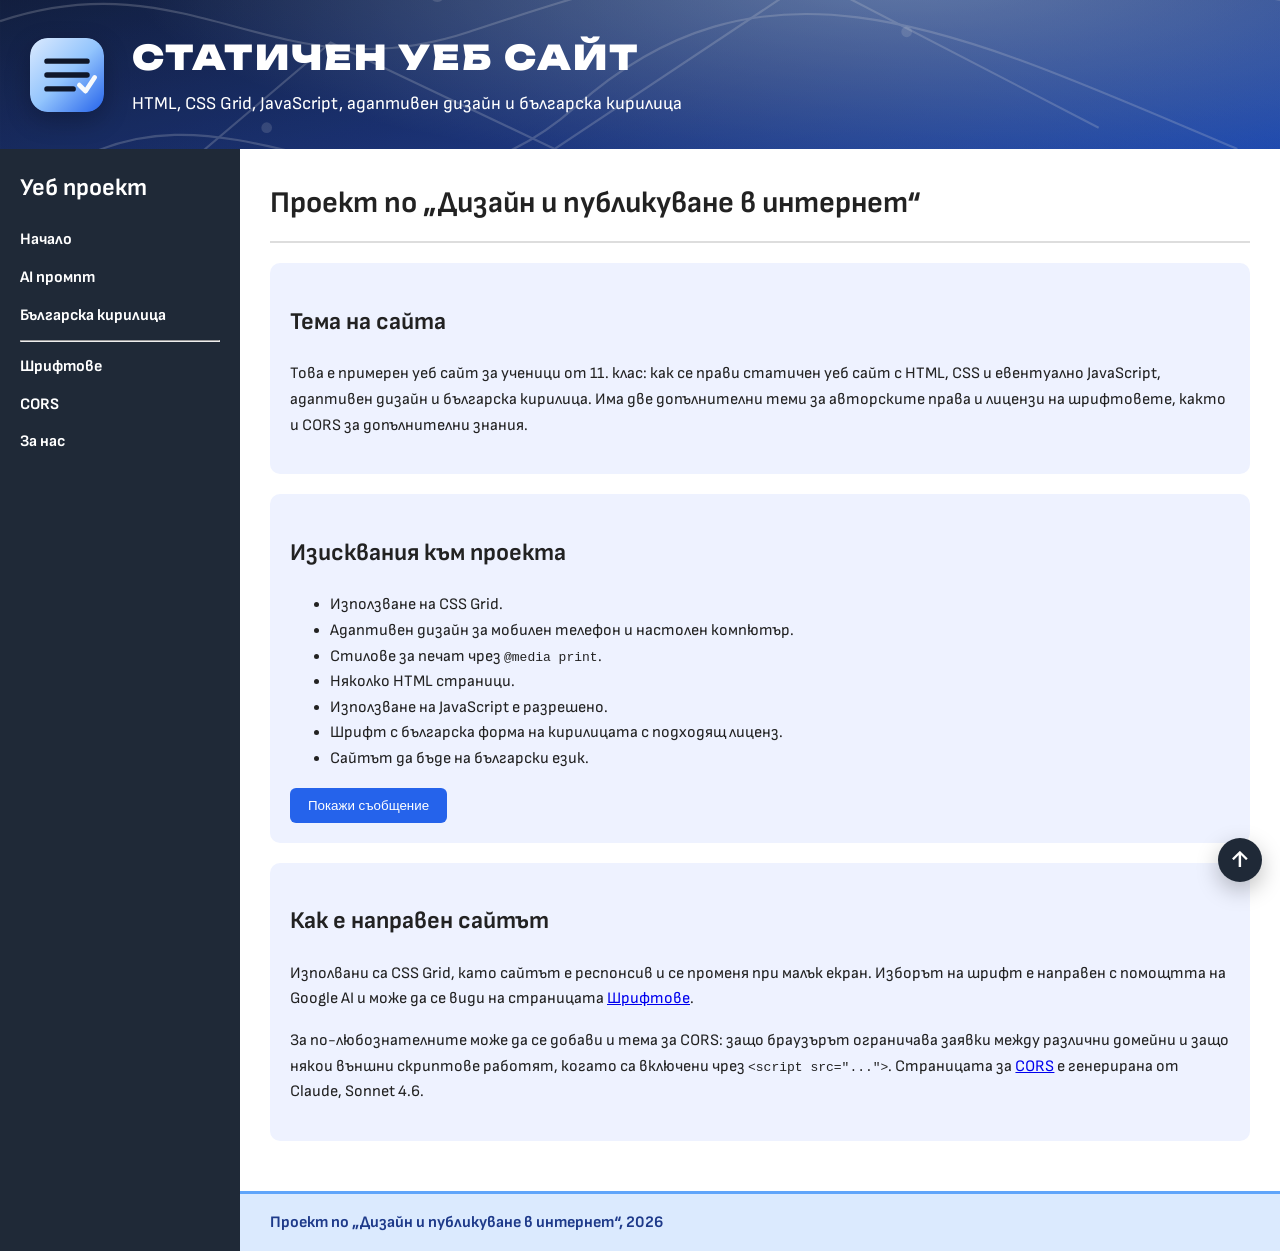
==== index.html @ 521acc1d "Initial commit" ====
<!DOCTYPE html>
<html lang="bg">
<head>
    <meta charset="UTF-8">
    <meta name="viewport" content="width=device-width, initial-scale=1.0">
    <title>Начало</title>
    <link rel="stylesheet" href="styles.css">
</head>
<body>

<div class="page-grid">

    <aside>
        <h2>Уеб проект</h2>

        <button class="menu-toggle" onclick="toggleMenu()" aria-label="Покажи меню">⋮</button>

        <nav>
            <ul>
                <li><a href="index.html">Начало</a></li>
                <li><a href="ai.html">AI промпт</a></li>
                <li><a href="cyrillic.html">Българска кирилица</a></li>
				<li><hr></li>
				<li><a href="fonts.html">Шрифтове</a></li>
				<li><a href="cors.html">CORS</a></li>
                <li><a href="about.html">За нас</a></li>
            </ul>
        </nav>
    </aside>

    <header class="site-header" id="top">
        <img src="logo.svg" alt="Лого на проекта" class="logo">
        <div>
            <h1>Статичен уеб сайт</h1>
            <p>HTML, CSS Grid, JavaScript, адаптивен дизайн и българска кирилица</p>
        </div>
    </header>

    <main>
        <h2 class="page-title">Проект по „Дизайн и публикуване в интернет“</h2>

        <section class="card">
            <h2>Тема на сайта</h2>

            <p>
                Това е примерен уеб сайт за ученици от 11. клас:
                как се прави статичен уеб сайт с HTML, CSS и евентуално JavaScript,
                адаптивен дизайн и българска кирилица. 
				Има две допълнителни теми за авторските права и лицензи на шрифтовете,
				както и CORS за допълнителни знания.
            </p>
        </section>

        <section class="card">
            <h2>Изисквания към проекта</h2>

            <ul>
                <li>Използване на CSS Grid.</li>
                <li>Адаптивен дизайн за мобилен телефон и настолен компютър.</li>
                <li>Стилове за печат чрез <code>@media print</code>.</li>
                <li>Няколко HTML страници.</li>
                <li>Използване на JavaScript e разрешено.</li>
                <li>Шрифт с българска форма на кирилицата с подходящ лиценз.</li>
                <li>Сайтът да бъде на български език.</li>
            </ul>

            <button onclick="showMessage()">Покажи съобщение</button>
        </section>

        <section class="card">
            <h2>Как е направен сайтът</h2>

            <p>
                Изполвани са CSS Grid, като сайтът е респонсив и
                се променя при малък екран. Изборът на шрифт е направен
				с помощтта на Google AI и може да се види на страницата
                <a href="fonts.html">Шрифтове</a>.
            </p>

            <p>
                За по-любознателните може да се добави и тема за CORS:
                защо браузърът ограничава заявки между различни домейни
                и защо някои външни скриптове работят, когато са включени
                чрез <code>&lt;script src="..."&gt;</code>.
				Страницата за <a href="cors.html">CORS</a> 
				e генерирана от Claude, Sonnet 4.6.
            </p>
        </section>

    </main>

    <footer class="site-footer">
        Проект по „Дизайн и публикуване в интернет“, 2026
    </footer>

    <a href="#top" class="back-to-top" aria-label="Върни се в началото">↑</a>

</div>


</body>
</html>
---- styles.css ----
@import url('https://fonts.googleapis.com/css2?family=Sofia+Sans:wght@400;700&family=Unbounded:wght@700;900&display=swap');

@font-face {
    font-family: "Ruslan Display";
    src: url("fonts/RuslanDisplay.ttf") format("truetype");
    font-weight: 400;
    font-style: normal;
}

* {
    box-sizing: border-box;
}

html {
    scroll-behavior: smooth;
}

body {
	font-family: 'Sofia Sans', Arial, sans-serif;
    /* Важно: Този ред активира българските форми в браузъра */
    font-variant-ligatures: common-ligatures;
    -webkit-font-feature-settings: "locl";
    
    margin: 0;
    /* font-family: 'PT Sans', Arial, sans-serif; */
    /* font-feature-settings: "locl"; */
    background-color: #f4f6f8;
    color: #222;
    line-height: 1.6;
}

.site-header h1 {
    font-family: 'Unbounded', 'Sofia Sans', Arial, sans-serif;
    font-weight: 900;
    text-transform: uppercase;
    letter-spacing: 0.06em;
}

.display-title {
    font-family: "Ruslan Display", "Sofia Sans", Arial, sans-serif;
    color: #4f5fa8;
    letter-spacing: 0.04em;
}

/* Основният layout е CSS Grid */
.page-grid {
    display: grid;
    grid-template-columns: 240px 1fr;
    grid-template-rows: auto 1fr auto;
    grid-template-areas:
        "site-header site-header"
        "sidebar content"
        "sidebar site-footer";
    min-height: 100vh;
}

/* Header-ът вече стои над двете колони */
.site-header {
    grid-area: site-header;
    display: grid;
    grid-template-columns: 82px 1fr;
    align-items: center;
    gap: 20px;
    padding: 30px;
    color: white;
    background-image:
        linear-gradient(rgba(15, 23, 42, 0.18), rgba(15, 23, 42, 0.18)),
        url("header-bg.svg");
    background-size: cover;
    background-position: center;
}

.logo {
    width: 74px;
    height: 74px;
    border-radius: 18px;
    box-shadow: 0 8px 24px rgba(0, 0, 0, 0.25);
}

.site-header h1 {
    margin: 0 0 6px;
    font-size: 34px;
}

.site-header p {
    margin: 0;
    font-size: 18px;
    max-width: 760px;
}

aside {
    grid-area: sidebar;
    background-color: #1f2937;
    color: white;
    padding: 20px;
}

aside h2 {
    margin-top: 0;
}

nav ul {
    list-style: none;
    padding: 0;
    margin: 0;
}

nav li {
    margin-bottom: 12px;
}

nav a {
    color: white;
    text-decoration: none;
    font-weight: bold;
}

nav a:hover {
    color: #93c5fd;
}

.menu-toggle {
    display: none;
    background: transparent;
    color: white;
    border: 1px solid #9ca3af;
    font-size: 26px;
    padding: 6px 12px;
    border-radius: 8px;
    cursor: pointer;
}

.menu-toggle:hover {
    background-color: #374151;
}

main {
    grid-area: content;
    padding: 30px;
    background-color: white;
}

.page-title {
    border-bottom: 2px solid #ddd;
    margin: 0 0 20px;
    padding-bottom: 14px;
    font-size: 30px;
}

.card {
    background-color: #eef2ff;
    padding: 20px;
    border-radius: 10px;
    margin-bottom: 20px;
}

.code {
    background-color: #111827;
    color: #d1fae5;
    padding: 15px;
    overflow-x: auto;
    border-radius: 8px;
    font-family: Consolas, "Courier New", monospace;
    white-space: pre-wrap;
}

button {
    background-color: #2563eb;
    color: white;
    border: none;
    padding: 10px 18px;
    border-radius: 6px;
    cursor: pointer;
}

button:hover {
    background-color: #1d4ed8;
}

/* Футърът е отделна Grid зона */
.site-footer {
    grid-area: site-footer;
    background-color: #dbeafe;
    color: #1e3a8a;
    border-top: 3px solid #60a5fa;
    padding: 16px 30px;
    font-weight: bold;
}

/* Стрелка за връщане в началото */
.back-to-top {
    position: fixed;
    right: 18px;
    bottom: 18px;
    width: 44px;
    height: 44px;
    display: grid;
    place-items: center;
    border-radius: 50%;
    background-color: #1f2937;
    color: white;
    text-decoration: none;
    font-size: 24px;
    font-weight: bold;
    box-shadow: 0 8px 22px rgba(0, 0, 0, 0.25);
    z-index: 20;
}

.back-to-top:hover {
    background-color: #2563eb;
}

/* Responsive дизайн за таблети и телефони */
@media screen and (max-width: 768px) {

    .page-grid {
        grid-template-columns: 1fr;
        grid-template-rows: auto auto 1fr auto;
        grid-template-areas:
            "sidebar"
            "site-header"
            "content"
            "site-footer";
    }

    /* На мобилен менюто с трите точки стои над header-а */
    aside {
        display: grid;
        grid-template-columns: 1fr auto;
        align-items: center;
        padding: 10px 14px;
    }

    aside h2 {
        margin: 0;
        font-size: 18px;
        text-align: left;
    }

    .menu-toggle {
        display: inline-block;
        justify-self: end;
    }

    nav {
        display: none;
        grid-column: 1 / -1;
        margin-top: 12px;
        text-align: right;
    }

    nav.open {
        display: block;
    }

    nav ul {
        display: flex;
        flex-direction: column;
        gap: 10px;
    }

    nav li {
        margin-bottom: 0;
    }

    .site-header {
        grid-template-columns: 1fr;
        text-align: center;
        justify-items: center;
        padding: 26px 18px;
    }

    .site-header h1 {
        font-size: 28px;
    }

    .site-header p {
        font-size: 16px;
    }

    main {
        padding: 18px;
    }

    .page-title {
        font-size: 25px;
    }

    .back-to-top {
        width: 40px;
        height: 40px;
        right: 12px;
        bottom: 12px;
        font-size: 22px;
    }
}

/* Стилове за печат */
@media print {

    aside,
    .back-to-top {
        display: none;
    }

    .page-grid {
        display: block;
    }

    .site-header {
        color: black;
        background: white;
        border-bottom: 2px solid #999;
        padding: 0 0 12px;
    }

    .logo {
        display: none;
    }

    body {
        background: white;
        color: black;
        font-size: 12pt;
    }

    main {
        padding: 0;
    }

    .card {
        background: white;
        border: 1px solid #ccc;
    }

    button {
        display: none;
    }

    .site-footer {
        background: white;
        color: black;
        border-top: 1px solid #999;
        padding: 10px 0 0;
    }
}
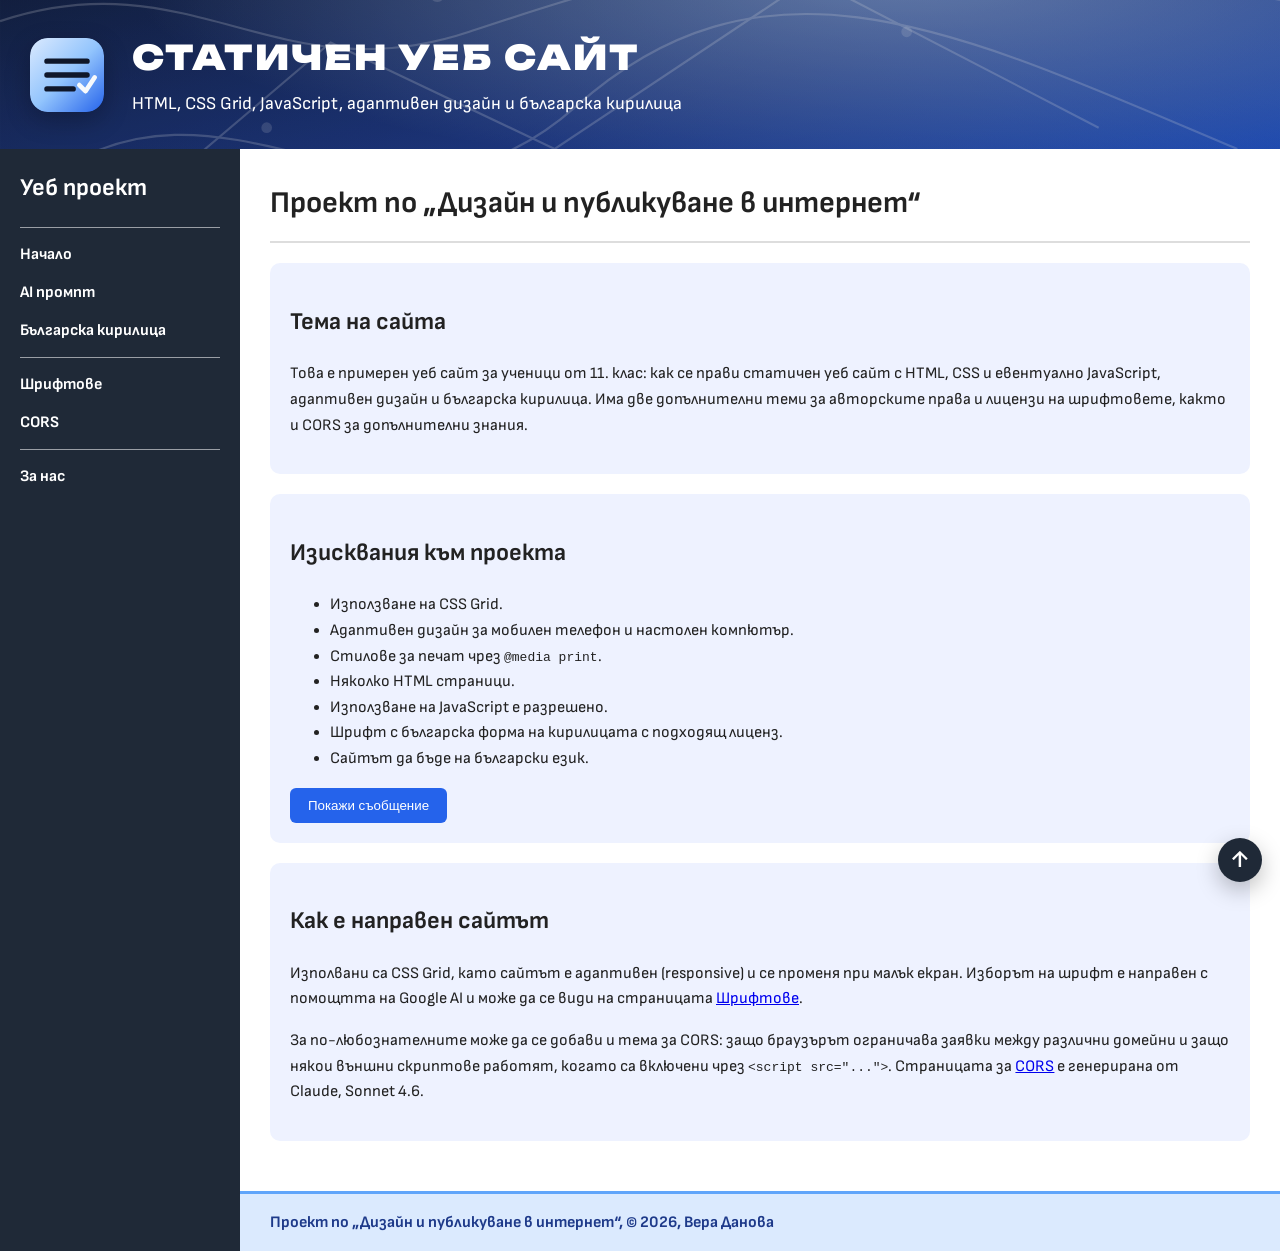
==== commit 23a5d5ba: "Some fixes" ====
--- a/index.html
+++ b/index.html
@@ -13,23 +13,22 @@
     <aside>
         <h2>Уеб проект</h2>
 
-        <button class="menu-toggle" onclick="toggleMenu()" aria-label="Покажи меню">⋮</button>
+        <button class="menu-toggle" onclick="toggleMenu()" aria-label="Покажи меню">☰</button>
 
         <nav>
             <ul>
-                <li><a href="index.html">Начало</a></li>
+                <li class="nav-section-start"><a href="index.html">Начало</a></li>
                 <li><a href="ai.html">AI промпт</a></li>
                 <li><a href="cyrillic.html">Българска кирилица</a></li>
-				<li><hr></li>
-				<li><a href="fonts.html">Шрифтове</a></li>
-				<li><a href="cors.html">CORS</a></li>
-                <li><a href="about.html">За нас</a></li>
+                <li class="nav-section-start"><a href="fonts.html">Шрифтове</a></li>
+                <li><a href="cors.html">CORS</a></li>
+                <li class="nav-section-start"><a href="about.html">За нас</a></li>
             </ul>
         </nav>
     </aside>
 
     <header class="site-header" id="top">
-        <img src="logo.svg" alt="Лого на проекта" class="logo">
+        <img src="images/logo.svg" alt="Лого на проекта" class="logo">
         <div>
             <h1>Статичен уеб сайт</h1>
             <p>HTML, CSS Grid, JavaScript, адаптивен дизайн и българска кирилица</p>
@@ -46,8 +45,8 @@
                 Това е примерен уеб сайт за ученици от 11. клас:
                 как се прави статичен уеб сайт с HTML, CSS и евентуално JavaScript,
                 адаптивен дизайн и българска кирилица. 
-				Има две допълнителни теми за авторските права и лицензи на шрифтовете,
-				както и CORS за допълнителни знания.
+                Има две допълнителни теми за авторските права и лицензи на шрифтовете,
+                както и CORS за допълнителни знания.
             </p>
         </section>
 
@@ -71,9 +70,9 @@
             <h2>Как е направен сайтът</h2>
 
             <p>
-                Изполвани са CSS Grid, като сайтът е респонсив и
+                Изполвани са CSS Grid, като сайтът е адаптивен (responsive) и
                 се променя при малък екран. Изборът на шрифт е направен
-				с помощтта на Google AI и може да се види на страницата
+                с помощтта на Google AI и може да се види на страницата
                 <a href="fonts.html">Шрифтове</a>.
             </p>
 
@@ -82,21 +81,22 @@
                 защо браузърът ограничава заявки между различни домейни
                 и защо някои външни скриптове работят, когато са включени
                 чрез <code>&lt;script src="..."&gt;</code>.
-				Страницата за <a href="cors.html">CORS</a> 
-				e генерирана от Claude, Sonnet 4.6.
+                Страницата за <a href="cors.html">CORS</a> 
+                e генерирана от Claude, Sonnet 4.6.
             </p>
         </section>
 
     </main>
 
     <footer class="site-footer">
-        Проект по „Дизайн и публикуване в интернет“, 2026
+        Проект по „Дизайн и публикуване в интернет“, © 2026, Вера Данова
     </footer>
 
     <a href="#top" class="back-to-top" aria-label="Върни се в началото">↑</a>
 
 </div>
 
+<script src="script.js"></script>
 
 </body>
 </html>
--- a/styles.css
+++ b/styles.css
@@ -29,6 +29,14 @@
     line-height: 1.6;
 }
 
+.article-frame {
+    width: 100%;
+    min-height: 1000px;
+    border: 1px solid #cbd5e1;
+    border-radius: 12px;
+    background: white;
+}
+
 .site-header h1 {
     font-family: 'Unbounded', 'Sofia Sans', Arial, sans-serif;
     font-weight: 900;
@@ -54,6 +62,12 @@
     min-height: 100vh;
 }
 
+.nav-section-start {
+    border-top: 1px solid rgba(255, 255, 255, 0.55);
+    margin-top: 14px;
+    padding-top: 14px;
+}
+
 /* Header-ът вече стои над двете колони */
 .site-header {
     grid-area: site-header;
@@ -65,7 +79,7 @@
     color: white;
     background-image:
         linear-gradient(rgba(15, 23, 42, 0.18), rgba(15, 23, 42, 0.18)),
-        url("header-bg.svg");
+        url("images/header-bg.svg");
     background-size: cover;
     background-position: center;
 }
@@ -86,6 +100,20 @@
     margin: 0;
     font-size: 18px;
     max-width: 760px;
+}
+
+.image-grid {
+    display: grid;
+    grid-template-columns: 1fr 1fr;
+    gap: 16px;
+    margin-top: 16px;
+}
+
+.image-grid img {
+    width: 100%;
+    height: auto;
+    border-radius: 10px;
+    display: block;
 }
 
 aside {
@@ -222,6 +250,10 @@
             "content"
             "site-footer";
     }
+	
+	.image-grid {
+        grid-template-columns: 1fr;
+    }
 
     /* На мобилен менюто с трите точки стои над header-а */
     aside {
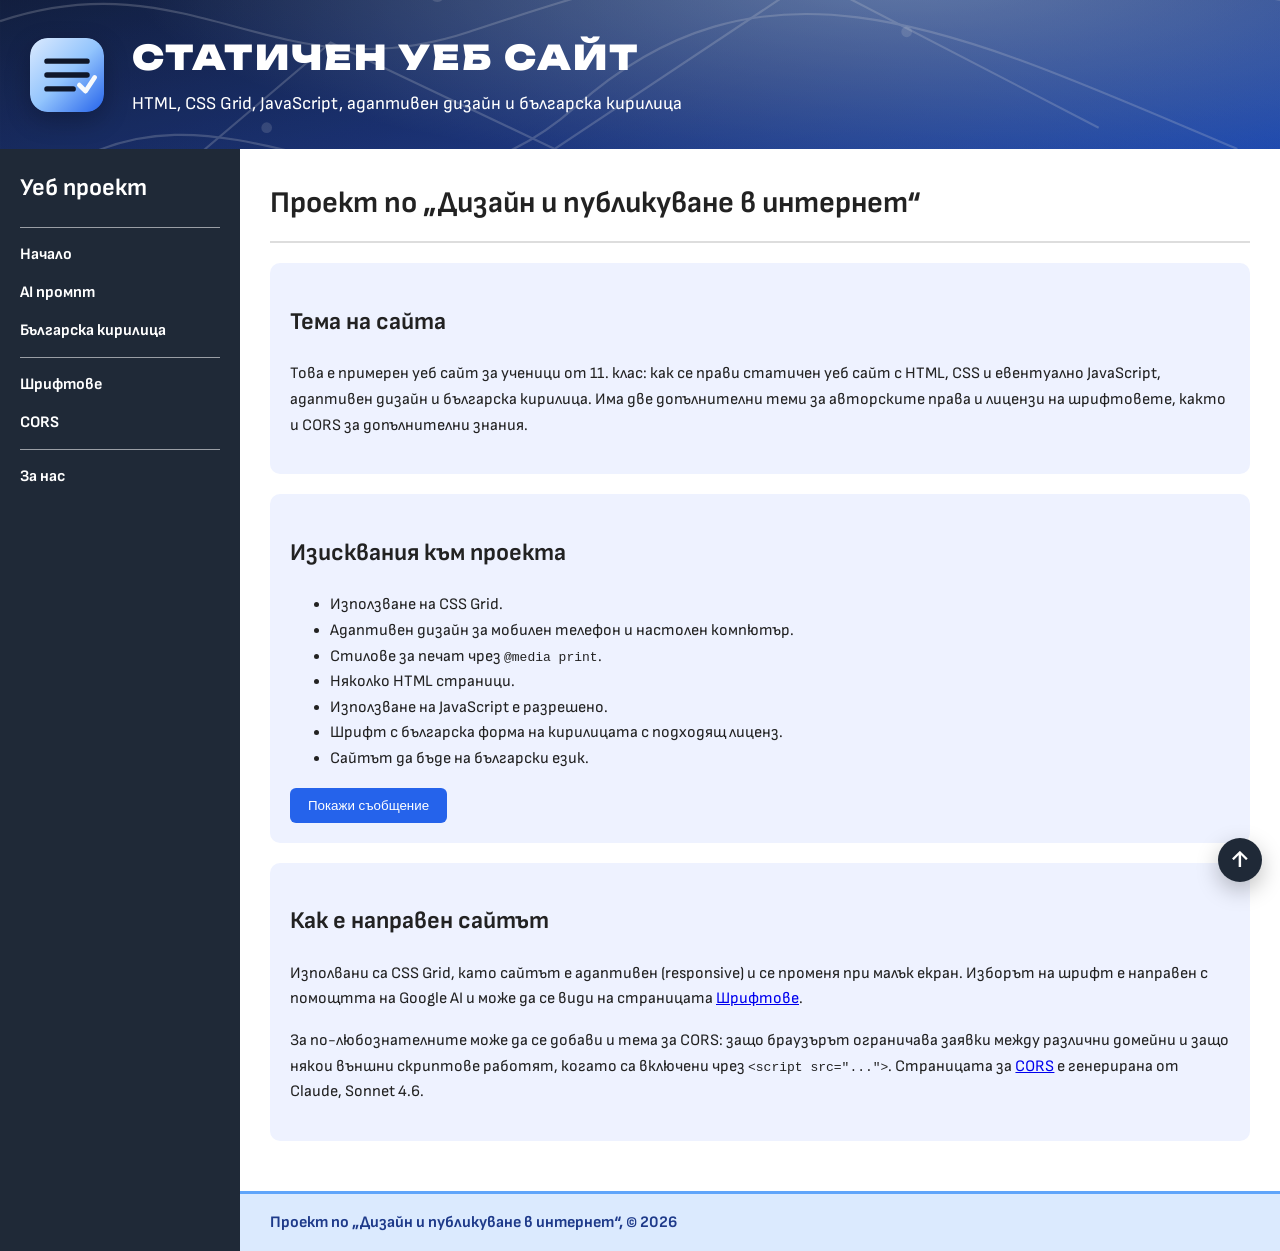
==== commit ba7983c6: "Fixed CC" ====
--- a/index.html
+++ b/index.html
@@ -89,7 +89,7 @@
     </main>
 
     <footer class="site-footer">
-        Проект по „Дизайн и публикуване в интернет“, © 2026, Вера Данова
+        Проект по „Дизайн и публикуване в интернет“, © 2026
     </footer>
 
     <a href="#top" class="back-to-top" aria-label="Върни се в началото">↑</a>
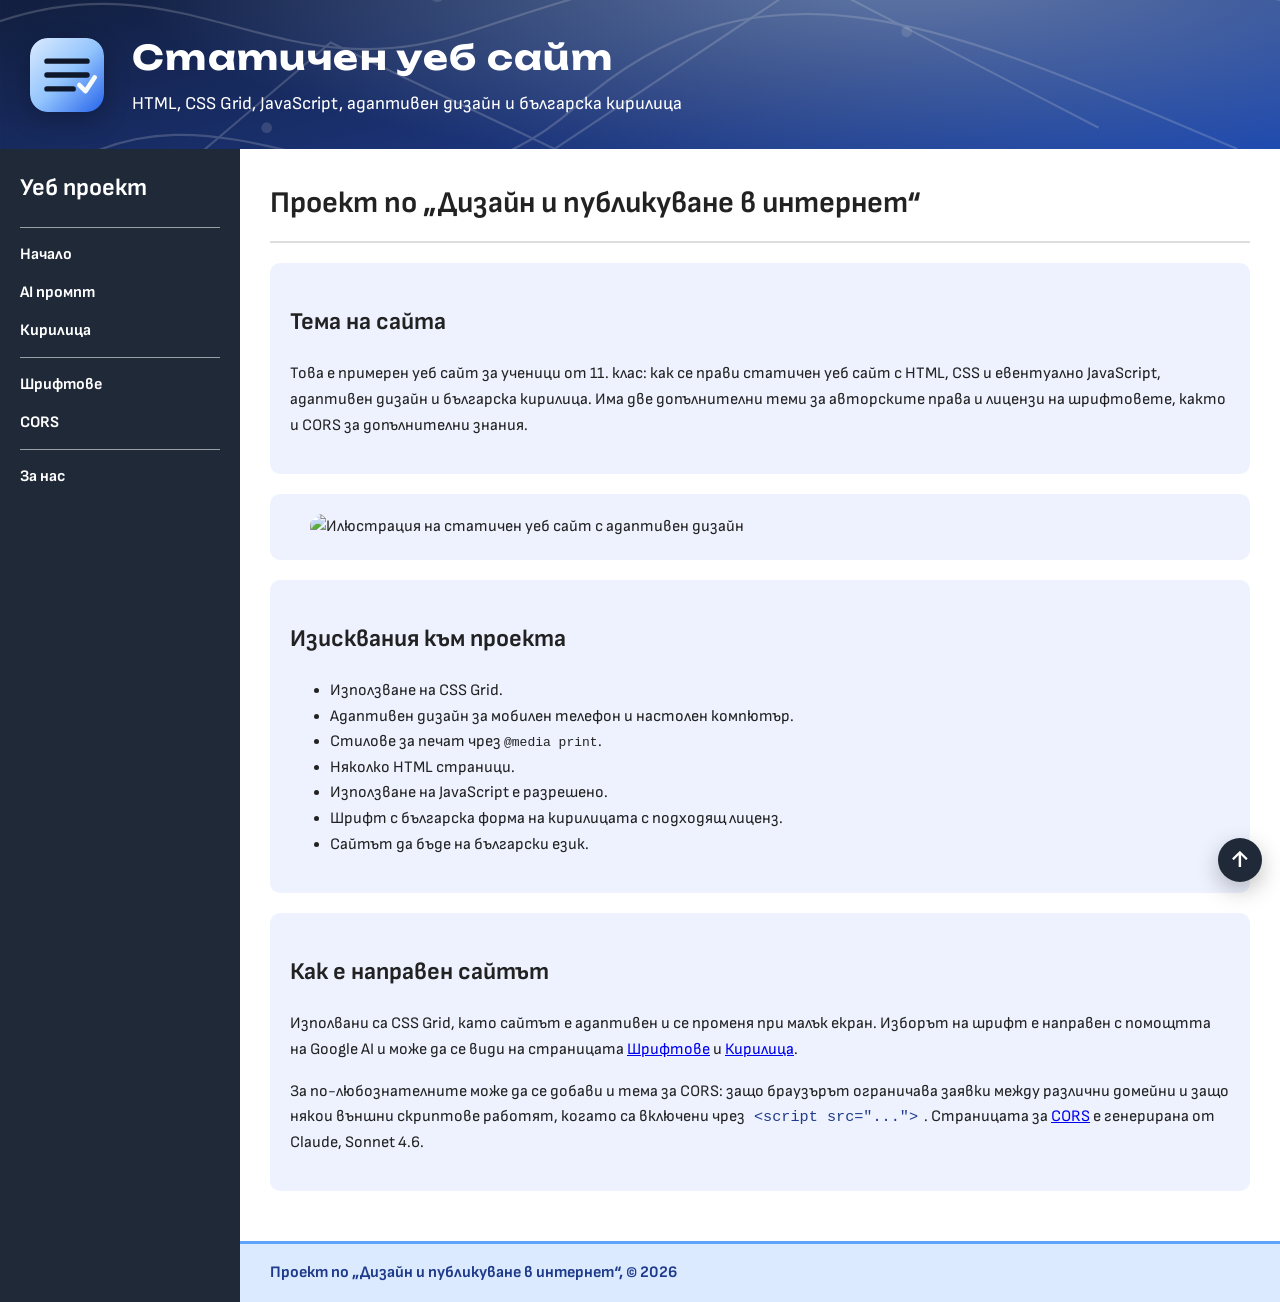
==== commit 13a9a283: "Version 3" ====
--- a/index.html
+++ b/index.html
@@ -11,21 +11,21 @@
 <div class="page-grid">
 
     <aside>
-        <h2>Уеб проект</h2>
+	  <h2>Уеб проект</h2>
 
-        <button class="menu-toggle" onclick="toggleMenu()" aria-label="Покажи меню">☰</button>
+	  <button class="menu-toggle" onclick="toggleMenu()" aria-label="Покажи меню">☰</button>
 
-        <nav>
-            <ul>
-                <li class="nav-section-start"><a href="index.html">Начало</a></li>
-                <li><a href="ai.html">AI промпт</a></li>
-                <li><a href="cyrillic.html">Българска кирилица</a></li>
-                <li class="nav-section-start"><a href="fonts.html">Шрифтове</a></li>
-                <li><a href="cors.html">CORS</a></li>
-                <li class="nav-section-start"><a href="about.html">За нас</a></li>
-            </ul>
-        </nav>
-    </aside>
+	  <nav>
+		<ul>
+		  <li class="nav-section-start"><a href="index.html">Начало</a></li>
+		  <li><a href="ai.html">AI промпт</a></li>
+		  <li><a href="cyrillic.html">Кирилица</a></li>
+		  <li class="nav-section-start"><a href="fonts.html">Шрифтове</a></li>
+		  <li><a href="cors.html">CORS</a></li>
+		  <li class="nav-section-start"><a href="about.html">За нас</a></li>
+		</ul>
+	  </nav>
+	</aside>
 
     <header class="site-header" id="top">
         <img src="images/logo.svg" alt="Лого на проекта" class="logo">
@@ -49,6 +49,10 @@
                 както и CORS за допълнителни знания.
             </p>
         </section>
+		
+		<section class="card">
+			<img src="images/web-design.jpg" alt="Илюстрация на статичен уеб сайт с адаптивен дизайн" class="hero-image">
+		</section>
 
         <section class="card">
             <h2>Изисквания към проекта</h2>
@@ -62,18 +66,16 @@
                 <li>Шрифт с българска форма на кирилицата с подходящ лиценз.</li>
                 <li>Сайтът да бъде на български език.</li>
             </ul>
-
-            <button onclick="showMessage()">Покажи съобщение</button>
         </section>
 
         <section class="card">
             <h2>Как е направен сайтът</h2>
 
             <p>
-                Изполвани са CSS Grid, като сайтът е адаптивен (responsive) и
+                Изполвани са CSS Grid, като сайтът е адаптивен и
                 се променя при малък екран. Изборът на шрифт е направен
                 с помощтта на Google AI и може да се види на страницата
-                <a href="fonts.html">Шрифтове</a>.
+                <a href="fonts.html">Шрифтове</a> и <a href="cyrillic.html">Кирилица</a>.
             </p>
 
             <p>
--- a/styles.css
+++ b/styles.css
@@ -1,11 +1,12 @@
 @import url('https://fonts.googleapis.com/css2?family=Sofia+Sans:wght@400;700&family=Unbounded:wght@700;900&display=swap');
 
 @font-face {
-    font-family: "Ruslan Display";
-    src: url("fonts/RuslanDisplay.ttf") format("truetype");
-    font-weight: 400;
-    font-style: normal;
-}
+  font-family: 'Cormorant Infant';
+  font-style: normal;
+  font-weight: 400;
+  src: url('fonts/Cormorant_Infant/CormorantInfant-VariableFont_wght.ttf') format('truetype');
+}
+
 
 * {
     box-sizing: border-box;
@@ -22,8 +23,6 @@
     -webkit-font-feature-settings: "locl";
     
     margin: 0;
-    /* font-family: 'PT Sans', Arial, sans-serif; */
-    /* font-feature-settings: "locl"; */
     background-color: #f4f6f8;
     color: #222;
     line-height: 1.6;
@@ -37,15 +36,22 @@
     background: white;
 }
 
+.ext-icon {
+  width: 0.8em;
+  height: 0.8em;
+  margin-left: 4px;
+  vertical-align: text-top;
+}
+
 .site-header h1 {
-    font-family: 'Unbounded', 'Sofia Sans', Arial, sans-serif;
-    font-weight: 900;
-    text-transform: uppercase;
-    letter-spacing: 0.06em;
+    font-family: "Unbounded";
+    /* text-transform: uppercase; */
+    letter-spacing: 0.04em;
 }
 
 .display-title {
-    font-family: "Ruslan Display", "Sofia Sans", Arial, sans-serif;
+    font-family: "Cormorant Infant";
+	/* font-weight: 900; */
     color: #4f5fa8;
     letter-spacing: 0.04em;
 }
@@ -104,16 +110,26 @@
 
 .image-grid {
     display: grid;
-    grid-template-columns: 1fr 1fr;
+    grid-template-columns: repeat(2, minmax(0, 1fr));
     gap: 16px;
     margin-top: 16px;
 }
 
 .image-grid img {
     width: 100%;
+	max-width: 100%;
     height: auto;
     border-radius: 10px;
     display: block;
+}
+
+.hero-image {
+  width: 100%;
+  max-width: 900px;
+  height: auto;
+  display: block;
+  margin: 0 auto;
+  border-radius: 14px;
 }
 
 aside {
@@ -190,6 +206,15 @@
     border-radius: 8px;
     font-family: Consolas, "Courier New", monospace;
     white-space: pre-wrap;
+}
+
+p code {
+  background-color: #eef2ff;
+  color: #1e3a8a;
+  padding: 2px 6px;
+  border-radius: 5px;
+  font-family: Consolas, "Courier New", monospace;
+  font-size: 0.95em;
 }
 
 button {
@@ -254,6 +279,11 @@
 	.image-grid {
         grid-template-columns: 1fr;
     }
+	
+	.image-grid img {
+        max-width: 320px;
+        margin: 0 auto;
+    }
 
     /* На мобилен менюто с трите точки стои над header-а */
     aside {
@@ -376,3 +406,28 @@
         padding: 10px 0 0;
     }
 }
+
+.ai-credit-wrap {
+  display: flex;
+  justify-content: flex-end;
+  margin-top: 24px;
+  margin-bottom: 28px;
+}
+
+.ai-credit-card {
+  display: inline-flex;
+  align-items: center;
+  gap: 32px;
+  padding: 28px 38px;
+  border-radius: 18px;
+  background-color: #111827;
+  color: #d1fae5;
+  box-shadow: 0 16px 36px rgba(17, 24, 39, 0.32);
+}
+
+.ai-credit-card img {
+  width: 300;
+  height: auto;
+  filter: drop-shadow(0 0 14px rgba(45, 212, 191, 0.9));
+}
+
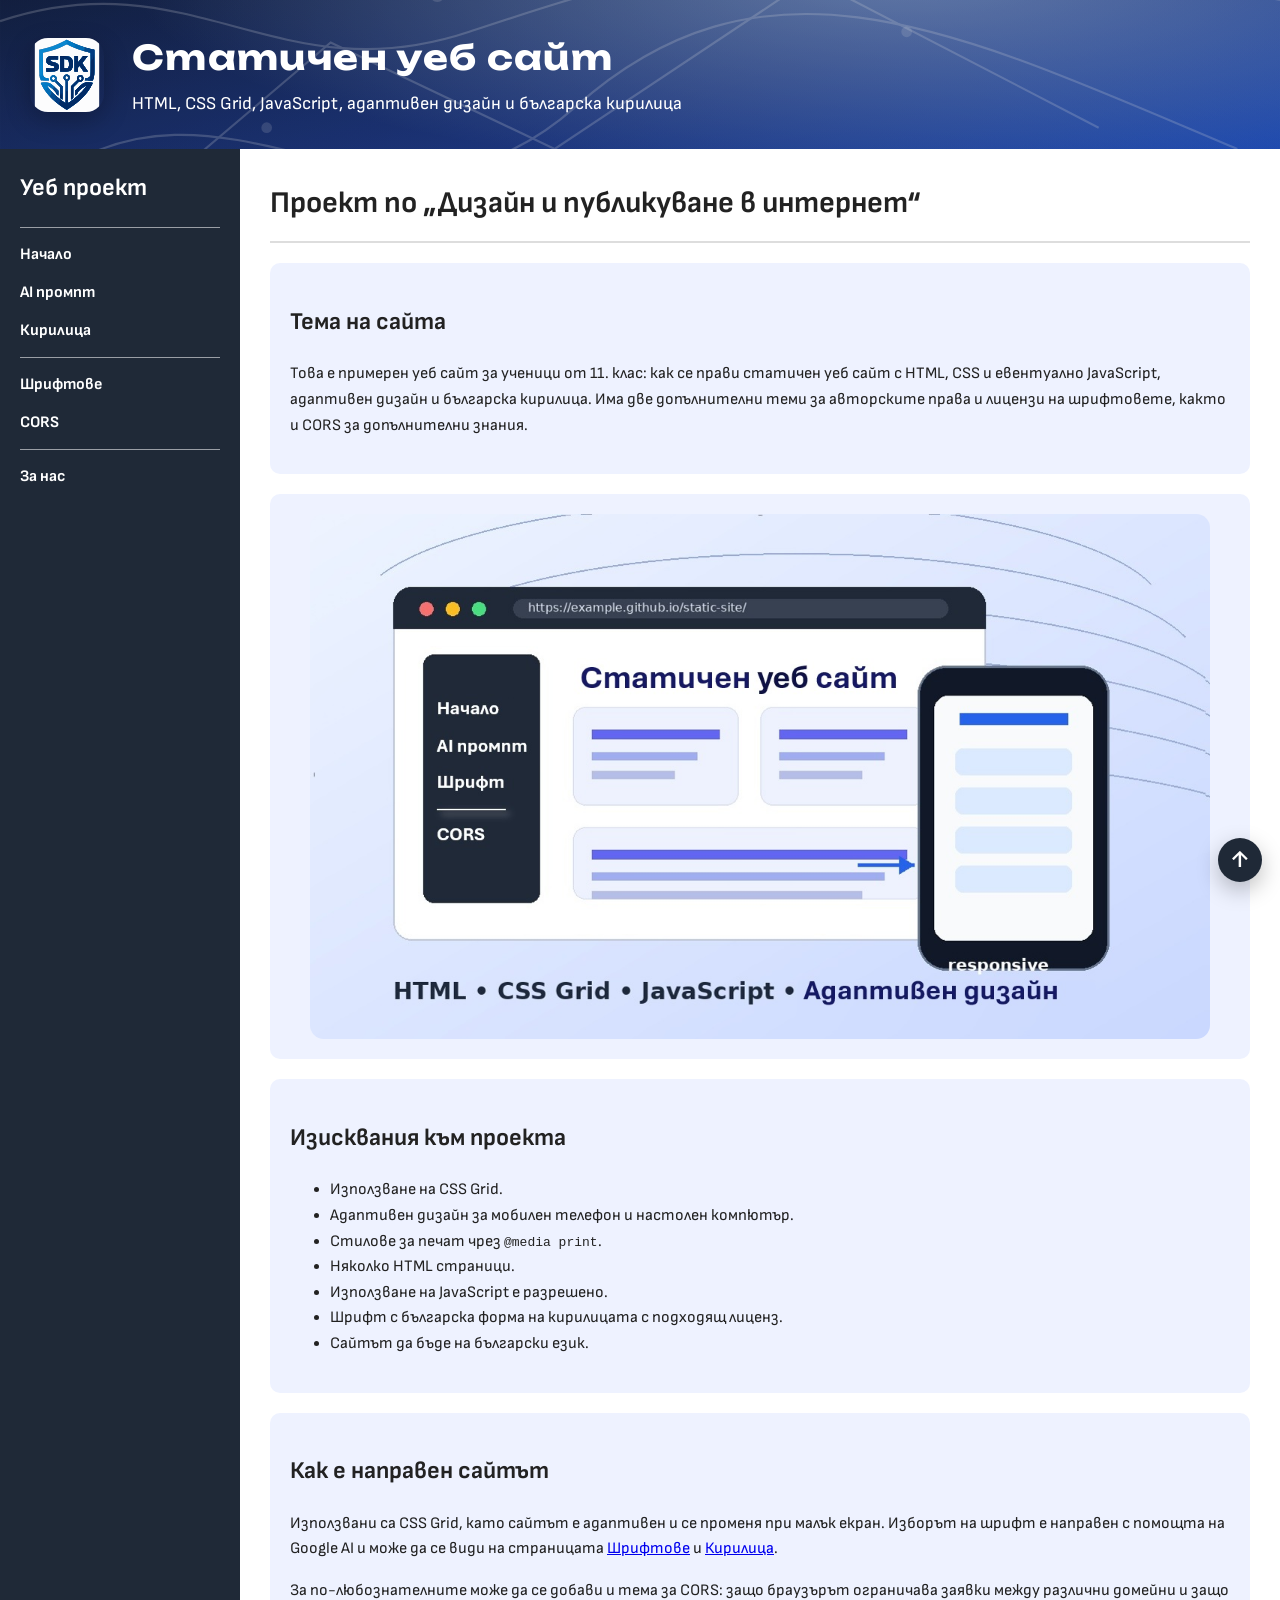
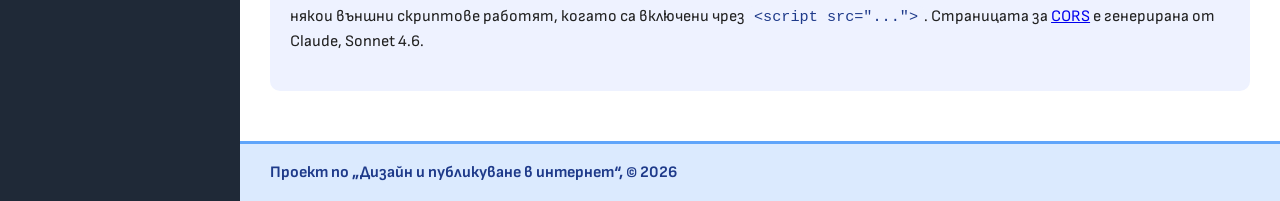
==== commit ceb813a3: "Version 3 fixed" ====
--- a/index.html
+++ b/index.html
@@ -72,9 +72,9 @@
             <h2>Как е направен сайтът</h2>
 
             <p>
-                Изполвани са CSS Grid, като сайтът е адаптивен и
+                Използвани са CSS Grid, като сайтът е адаптивен и
                 се променя при малък екран. Изборът на шрифт е направен
-                с помощтта на Google AI и може да се види на страницата
+                с помощта на Google AI и може да се види на страницата
                 <a href="fonts.html">Шрифтове</a> и <a href="cyrillic.html">Кирилица</a>.
             </p>
 
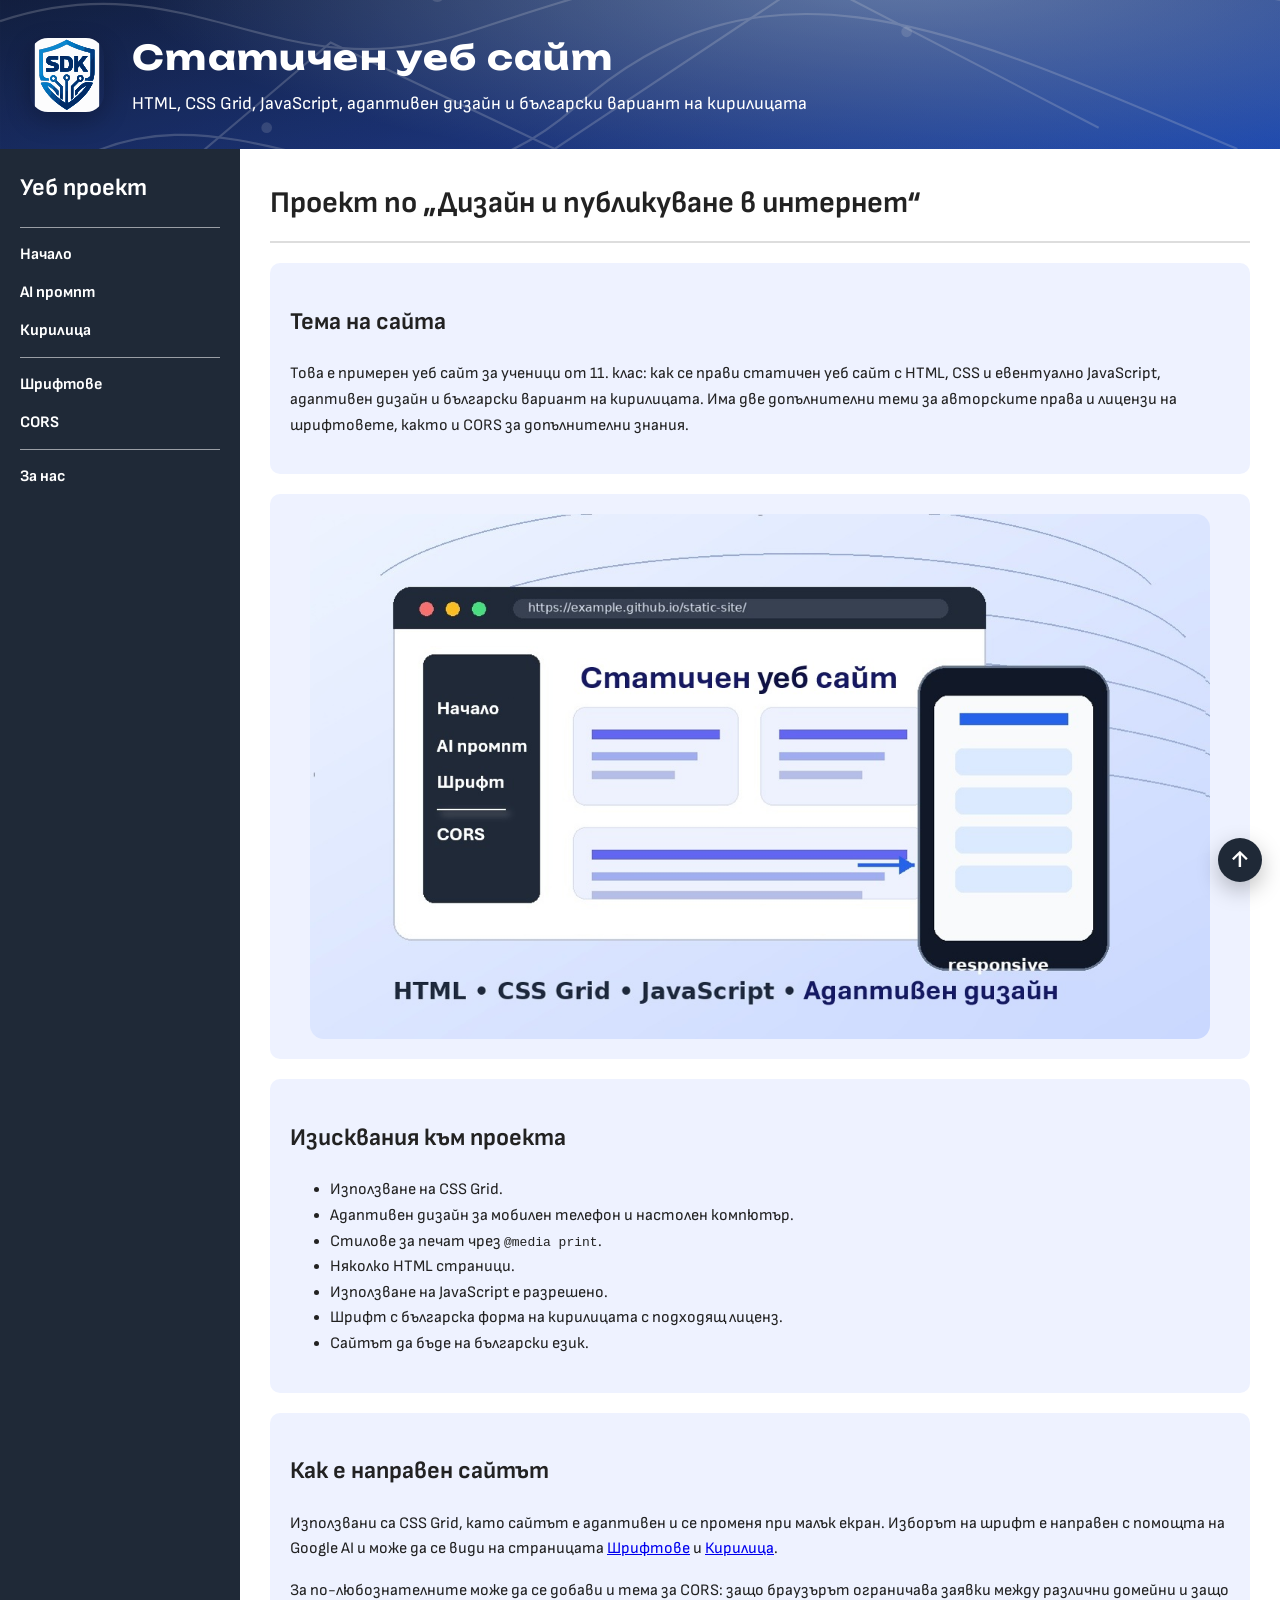
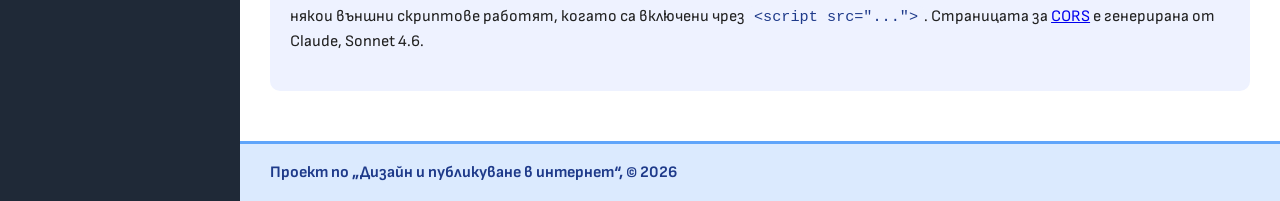
==== commit 2cc8412e: "Fixes" ====
--- a/index.html
+++ b/index.html
@@ -31,7 +31,7 @@
         <img src="images/logo.svg" alt="Лого на проекта" class="logo">
         <div>
             <h1>Статичен уеб сайт</h1>
-            <p>HTML, CSS Grid, JavaScript, адаптивен дизайн и българска кирилица</p>
+            <p>HTML, CSS Grid, JavaScript, адаптивен дизайн и български вариант на кирилицата</p>
         </div>
     </header>
 
@@ -44,7 +44,7 @@
             <p>
                 Това е примерен уеб сайт за ученици от 11. клас:
                 как се прави статичен уеб сайт с HTML, CSS и евентуално JavaScript,
-                адаптивен дизайн и българска кирилица. 
+                адаптивен дизайн и български вариант на кирилицата. 
                 Има две допълнителни теми за авторските права и лицензи на шрифтовете,
                 както и CORS за допълнителни знания.
             </p>
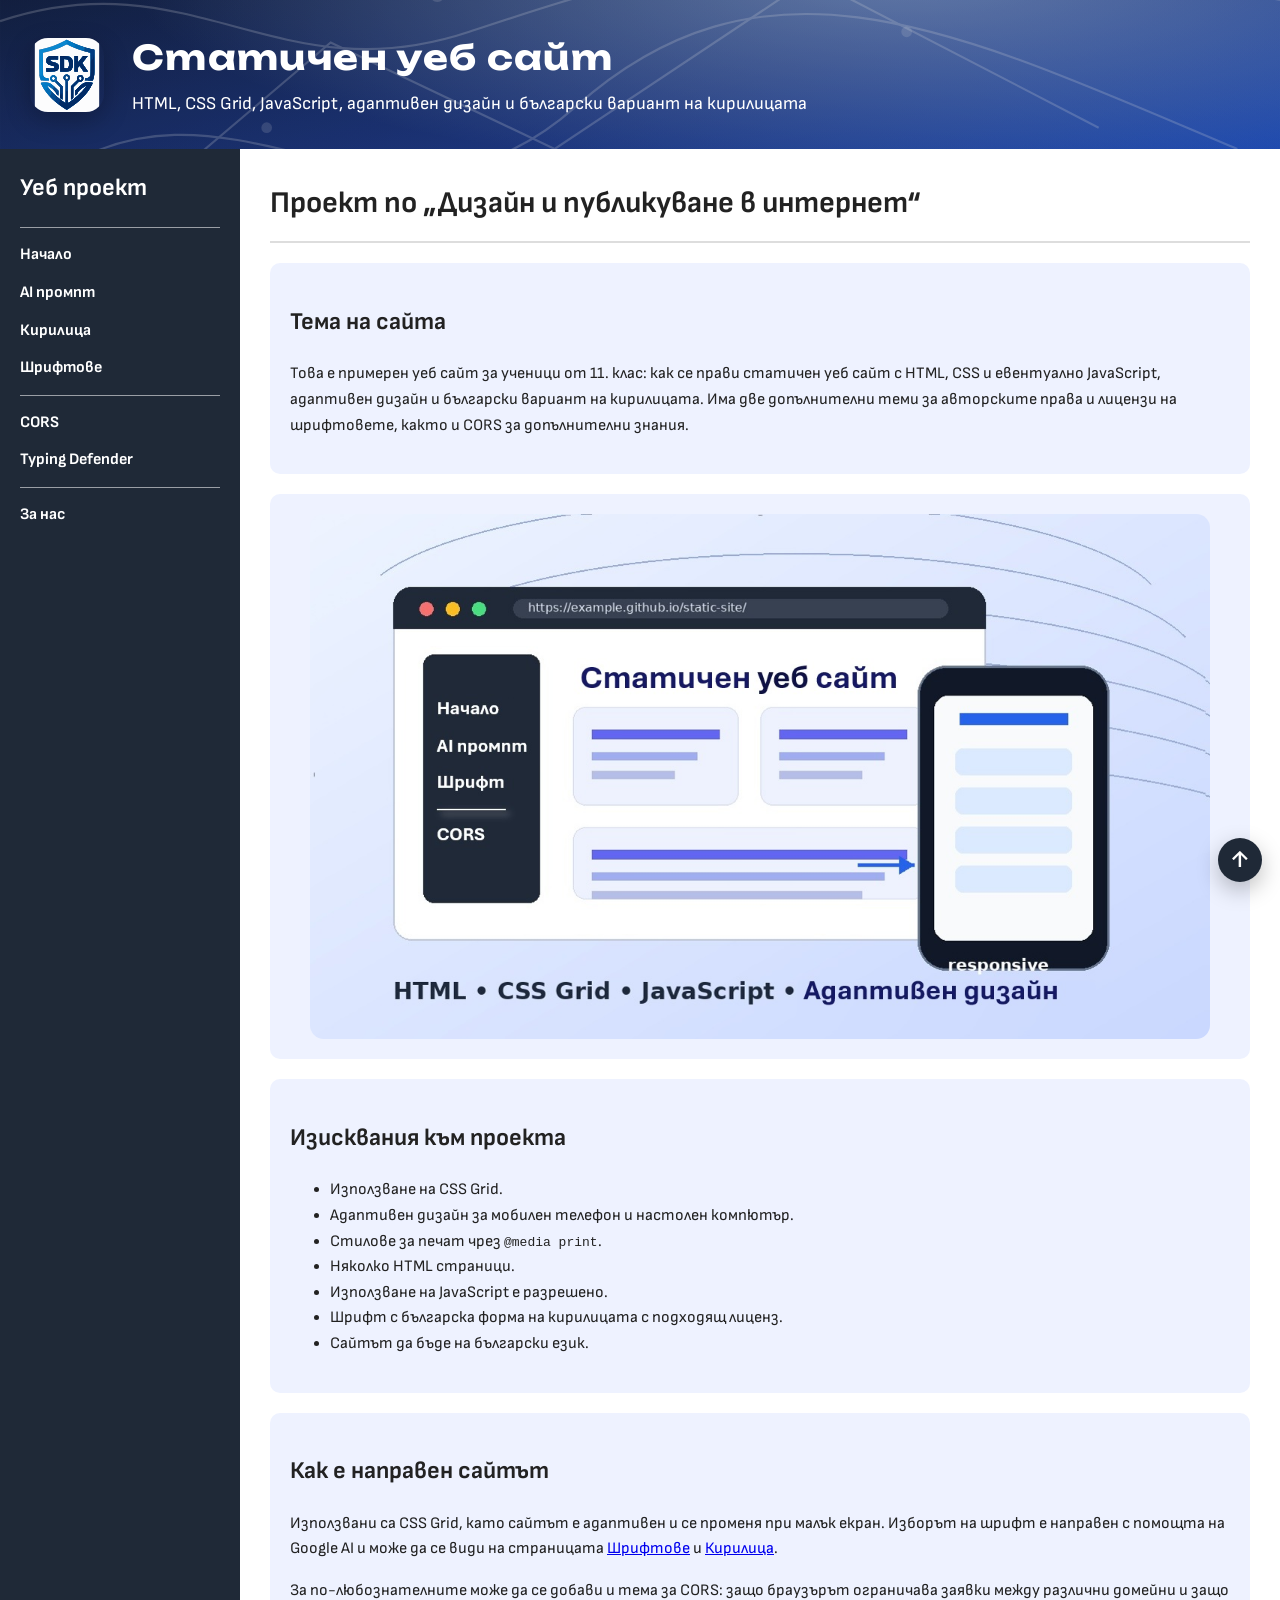
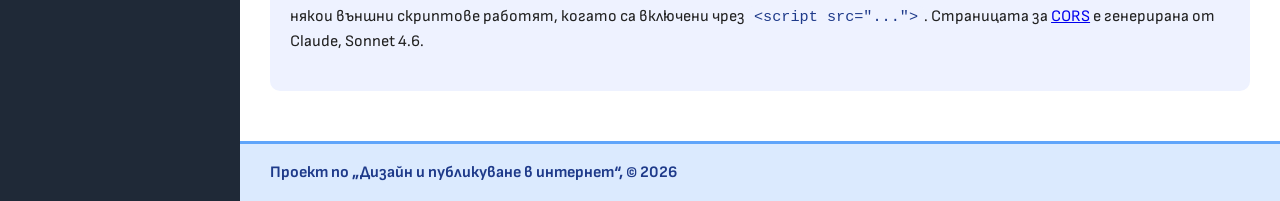
==== commit 1952cf50: "Added new file. Fixes." ====
--- a/index.html
+++ b/index.html
@@ -20,8 +20,9 @@
 		  <li class="nav-section-start"><a href="index.html">Начало</a></li>
 		  <li><a href="ai.html">AI промпт</a></li>
 		  <li><a href="cyrillic.html">Кирилица</a></li>
-		  <li class="nav-section-start"><a href="fonts.html">Шрифтове</a></li>
-		  <li><a href="cors.html">CORS</a></li>
+		  <li><a href="fonts.html">Шрифтове</a></li>
+		  <li class="nav-section-start"><a href="cors.html">CORS</a></li>
+		  <li><a href="game.html">Typing Defender</a></li>
 		  <li class="nav-section-start"><a href="about.html">За нас</a></li>
 		</ul>
 	  </nav>
--- a/styles.css
+++ b/styles.css
@@ -10,6 +10,13 @@
 
 * {
     box-sizing: border-box;
+}
+
+.container {
+  max-width: 1100px;
+  margin: 0 auto;
+  padding-left: 1rem;
+  padding-right: 1rem;
 }
 
 html {
@@ -36,6 +43,14 @@
     background: white;
 }
 
+.game-frame {
+    width: 100%;
+    min-height: 1000px;
+    border: 1px solid #cbd5e1;
+    border-radius: 12px;
+    background: white;
+}
+
 .ext-icon {
   width: 0.8em;
   height: 0.8em;
@@ -43,6 +58,10 @@
   vertical-align: text-top;
 }
 
+.ext-icon-white {
+  color: white;
+}
+
 .site-header h1 {
     font-family: "Unbounded";
     /* text-transform: uppercase; */
@@ -58,6 +77,8 @@
 
 /* Основният layout е CSS Grid */
 .page-grid {
+	max-width: 1300px;
+    margin: 0 auto;
     display: grid;
     grid-template-columns: 240px 1fr;
     grid-template-rows: auto 1fr auto;
@@ -431,3 +452,13 @@
   filter: drop-shadow(0 0 14px rgba(45, 212, 191, 0.9));
 }
 
+.note-end {
+	margin-top: 32px; 
+	padding-top: 16px;
+}
+
+.note-rule {
+    width: 200px;
+    border-top: 1px solid #ccc;
+    margin-bottom: 16px;
+}
